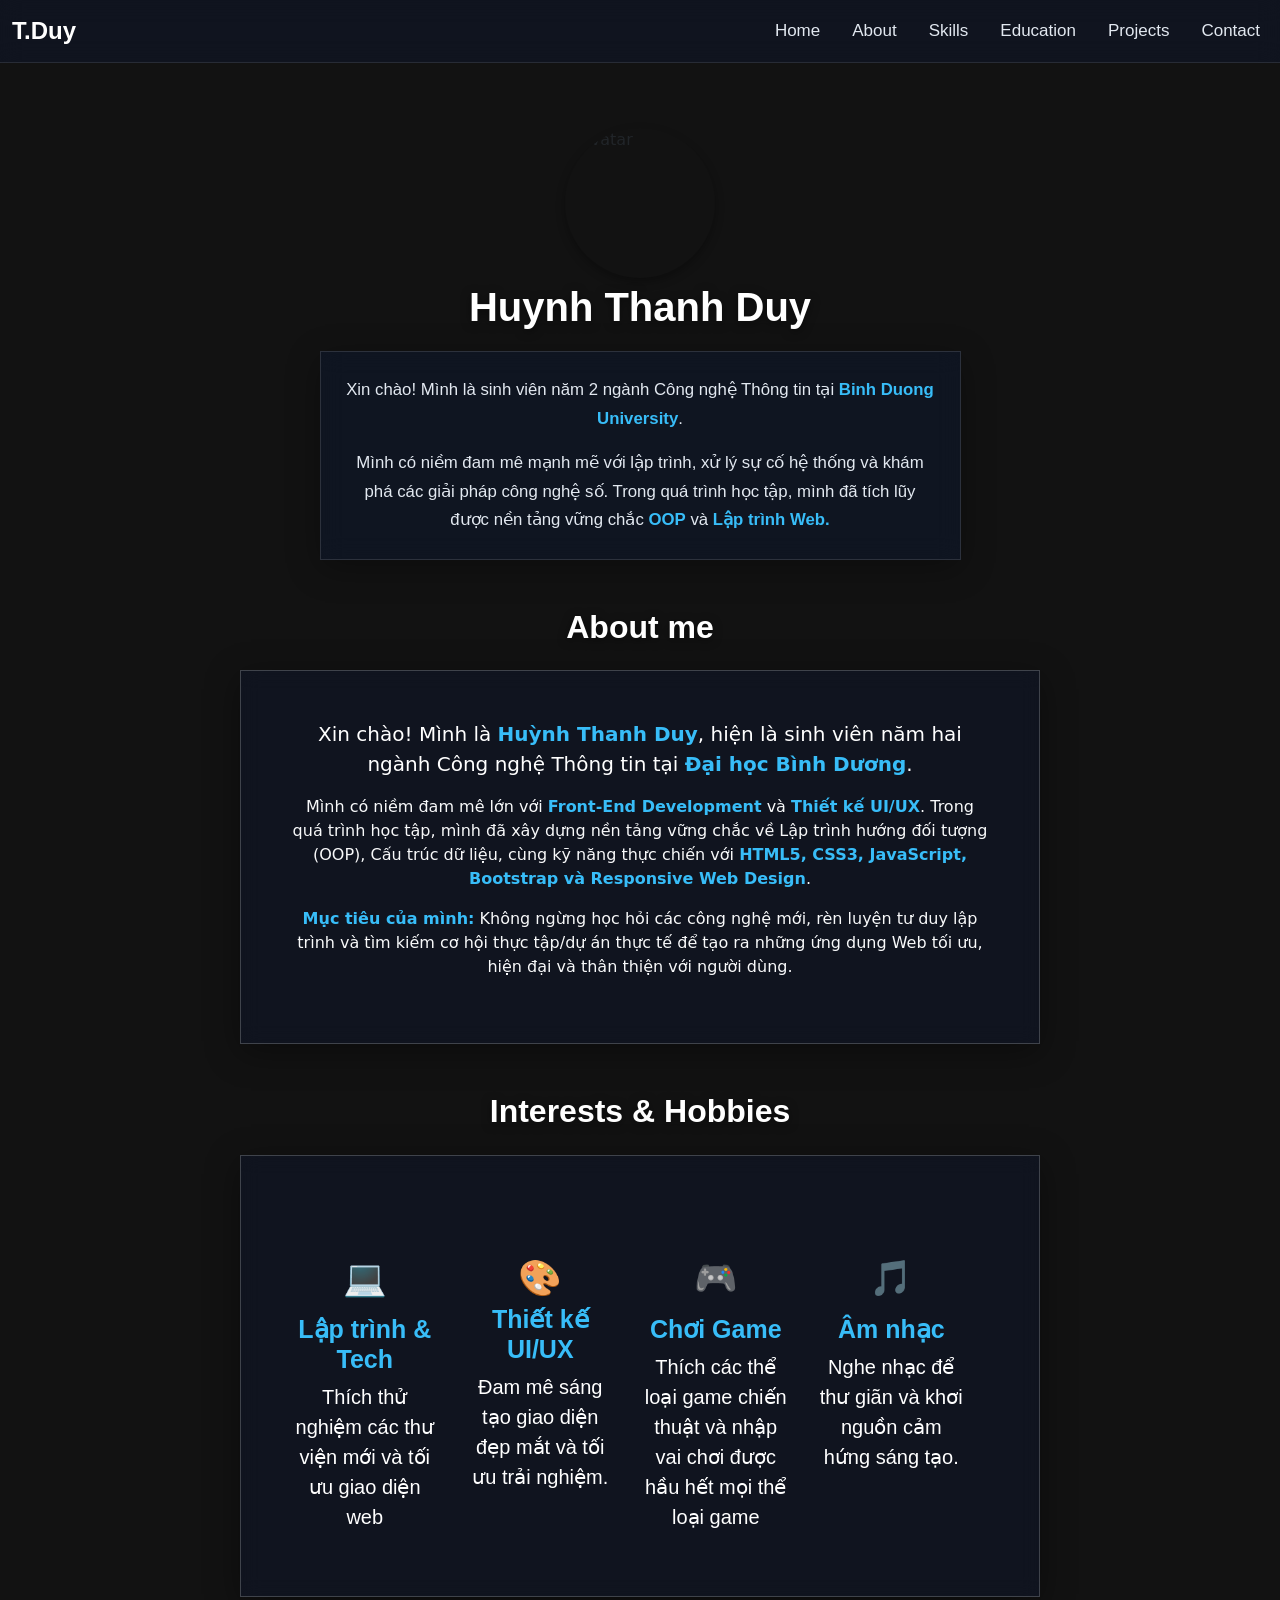
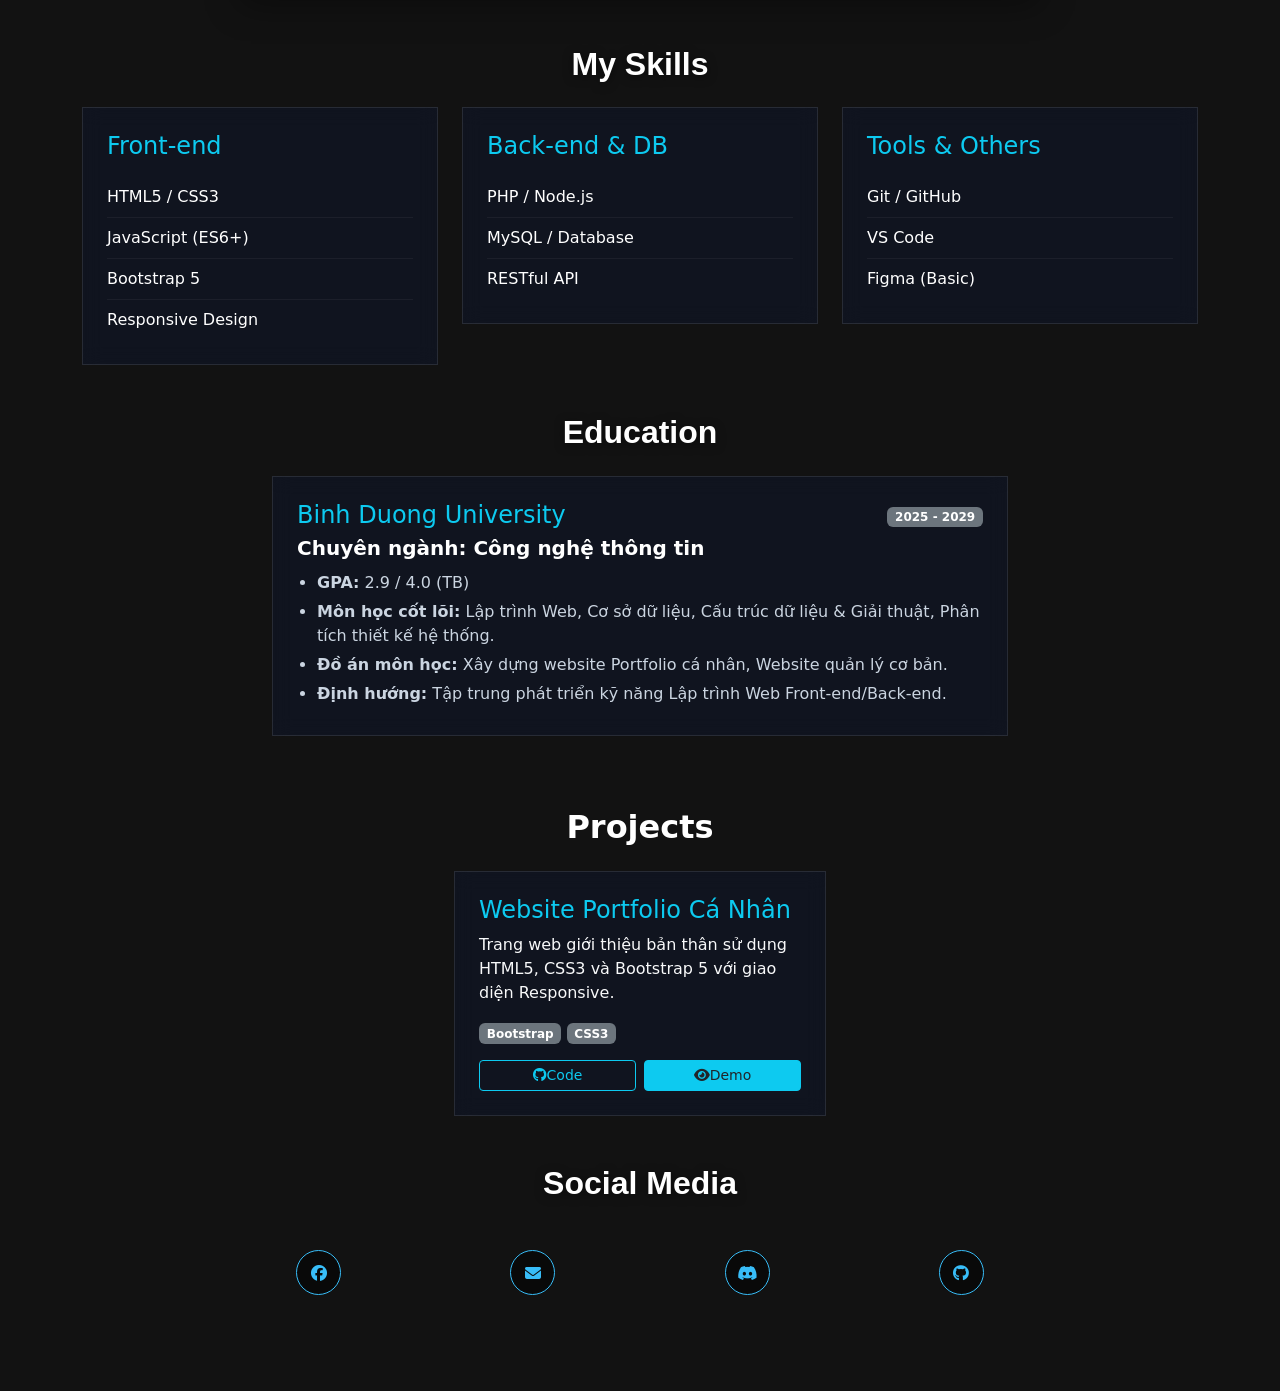
==== Huynh_Thanh_Duy.html @ 57a703c6 "Add files via upload" ====
<!DOCTYPE html>
<html lang="en">
<head>
    <meta charset="UTF-8">
    <meta name="viewport" content="width=device-width, initial-scale=1.0">
    <title>Portfolio</title>

    <link href="https://cdn.jsdelivr.net/npm/bootstrap@5.3.3/dist/css/bootstrap.min.css" rel="stylesheet">
    <link rel="stylesheet" href="style2.css">
    <link rel="stylesheet" href="https://cdnjs.cloudflare.com/ajax/libs/font-awesome/6.5.1/css/all.min.css">
    <link rel="preconnect" href="https://fonts.googleapis.com">
    <link rel="preconnect" href="https://fonts.gstatic.com" crossorigin>
    <link href="https://googleapis.com" rel="stylesheet">

</head>
<body>

<nav class="navbar navbar-expand-lg fixed-top">
    <div class="container-fluid">
        <a class="navbar-brand d-flex align-items-center gap-4" href="#">
            <span class=" navbar-content fw-bold fs-4" style="font-family: Roboto, sans-serif;"> T.Duy</span>
        </a>

        <button class="navbar-toggler" type="button" data-bs-toggle="collapse" data-bs-target="#navbarNav">
            <span class="navbar-toggler-icon"></span>
        </button>

        <div class="collapse navbar-collapse" id="navbarNav">
            <ul class="navbar-nav ms-auto gap-3">

                <li class="nav-item">
                    <a class="nav-link custom-nav-link " href="#top">Home</a>
                </li>

                <li class="nav-item">
                    <a href="#about" class="nav-link custom-nav-link">About</a>
                </li>

                <li class="nav-item">
                    <a class="nav-link custom-nav-link" href="#skills">Skills</a>
                </li>

                <li class="nav-item">
                    <a class="nav-link custom-nav-link" href="#education">Education</a>
                </li>

                <li class="nav-item">
                    <a class="nav-link custom-nav-link" href="#projects">Projects</a>
                </li>

                <li class="nav-item">
                    <a class="nav-link custom-nav-link" href="#contact-info">Contact</a>
                </li>
            </ul>
        </div>
    </div>
</nav>



<div class=" home container my-2">
    <img src="https://limbuscompany.wiki.gg/images/Blade_of_the_House_of_Spiders_Ry%C5%8Dsh%C5%AB_Full_Uptied.png?f23bd4=&format=original" alt="avatar" class="profile-avatar">
    <h1 class="name">Huynh Thanh Duy</h1>
    <div class="row justify-content-center">
        <div class="col-md-8 col-lg-7">
            <div class="intro-card p-4 text-center">
                <p class="intro-text">
                    Xin chào! Mình là sinh viên năm 2 ngành Công nghệ Thông tin tại <strong>Binh Duong University</strong>.
                </p>
                <p class="intro-text mb-0" id="about">
                    Mình có niềm đam mê mạnh mẽ với lập trình, xử lý sự cố hệ thống và khám phá các giải pháp công nghệ số. Trong quá trình học tập, mình đã tích lũy được nền tảng vững chắc <strong>OOP</strong> và <strong>Lập trình Web.</strong>
                </p>
            </div>
        </div>
    </div>
</div>




<section class="container my-5 text-white">
                    <h2 class=" about-text fw-bold mb-4 text-center">About me</h2>
        <div class="about-box text-center p-4 p-md-5 mx-auto">
            <div class="row align-items-center">
                <div class="col-md-12 text-center">
                    <p class="about-content fs-5 lead">
                        Xin chào! Mình là <strong>Huỳnh Thanh Duy</strong>, hiện là sinh viên năm hai ngành Công nghệ Thông tin tại <strong>Đại học Bình Dương</strong>.
                    </p>
                    <p class="about-content fs-6 text-light">
                        Mình có niềm đam mê lớn với <strong>Front-End Development</strong> và <strong>Thiết kế UI/UX</strong>. Trong quá trình học tập, mình đã xây dựng nền tảng vững chắc về Lập trình hướng đối tượng (OOP), Cấu trúc dữ liệu, cùng kỹ năng thực chiến với <strong>HTML5, CSS3, JavaScript, Bootstrap và Responsive Web Design</strong>.
                    </p>
                    <p class="about-content fs-6 text-light">
                        <strong>Mục tiêu của mình:</strong> Không ngừng học hỏi các công nghệ mới, rèn luyện tư duy lập trình và tìm kiếm cơ hội thực tập/dự án thực tế để tạo ra những ứng dụng Web tối ưu, hiện đại và thân thiện với người dùng.
                    </p>
                </div>
            </div>
        </div>
</section>

<section class="container my-5 text-white">
    <h2 class="hobby-title fw-bold mb-4 text-center">Interests & Hobbies</h2>
    <div class="hobby-box text-center p-4 p-md-5 mx-auto">
        <div class="row align-items-center">
            <div class="row g-4">
                <div class="col-md-6 col-lg-3 text-center">
                    <div class="icon">💻</div>
                    <h3 class="hobbies-title">Lập trình & Tech</h3>
                    <p class="hobbies-text">Thích thử nghiệm các thư viện mới và tối ưu giao diện web</p>
                </div>
                <div class="col-md-6 col-lg-3 text-center">
                    <div class="icon">🎨
                        <h3 class="hobbies-title">Thiết kế UI/UX</h3>
                        <p class="hobbies-text">Đam mê sáng tạo giao diện đẹp mắt và tối ưu trải nghiệm.</p>
                    </div>
                </div>
                <div class="col-md-6 col-lg-3 text-center">
                    <div class="icon">🎮</div>
                    <h3 class="hobbies-title">Chơi Game</h3>
                    <p class="hobbies-text">Thích các thể loại game chiến thuật và nhập vai chơi được hầu hết mọi thể loại game</p>
                </div>
                <div class="col-md-6 col-lg-3 text-center">
                    <div class="icon">🎵</div>
                    <h3 class="hobbies-title">Âm nhạc</h3>
                    <p class="hobbies-text">Nghe nhạc để thư giãn và khơi nguồn cảm hứng sáng tạo.</p>
                </div>
            </div>
        </div>
    </div>
</section>

<section id="skills" class="container my-5 text-white">
    <h2 class=" myskill-text text-center mb-4 fw-bold">My Skills</h2>
    
    <div class="row g-4">
        <div class="col-md-4">
            <div class="skill-card p-4">
                <h4 class="mb-3 text-info"><i class="bi bi-code-slash"></i> Front-end</h4>
                <ul class="skill-list">
                    <li>HTML5 / CSS3</li>
                    <li>JavaScript (ES6+)</li>
                    <li>Bootstrap 5</li>
                    <li>Responsive Design</li>
                </ul>
            </div>
        </div>

        <div class="col-md-4">
            <div class="skill-card p-4">
                <h4 class="mb-3 text-info"><i class="bi bi-server"></i> Back-end & DB</h4>
                <ul class="skill-list">
                    <li>PHP / Node.js</li>
                    <li>MySQL / Database</li>
                    <li>RESTful API</li>
                </ul>
            </div>
        </div>

        <div class="col-md-4">
            <div class="skill-card p-4">
                <h4 class="mb-3 text-info"><i class="bi bi-tools"></i> Tools & Others</h4>
                <ul class="skill-list">
                    <li>Git / GitHub</li>
                    <li>VS Code</li>
                    <li>Figma (Basic)</li>
                </ul>
            </div>
        </div>
    </div>
</section>

<section id="education" class="container my-5 text-white">
    <h2 class="education-text text-center mb-4 fw-bold">Education</h2>
    <div class="row justify-content-center">
        <div class="col-md-8">
            <div class="education-card p-4 mb-4">
                <div class="d-flex justify-content-between align-items-center flex-wrap">
                    <h4 class="text-info mb-1">Binh Duong University</h4>
                    <span class="badge bg-secondary">2025 - 2029</span>
                </div>
                <P class="fs-5 fw-semibold mb-2">Chuyên ngành: Công nghệ thông tin</P>
                <ul class="edu-details mb-0">
                    <li><strong>GPA:</strong> 2.9 / 4.0 (TB)</li>
                    <li><strong>Môn học cốt lõi:</strong> Lập trình Web, Cơ sở dữ liệu, Cấu trúc dữ liệu & Giải thuật, Phân tích thiết kế hệ thống. </li>
                    <li><strong>Đồ án môn học:</strong> Xây dựng website Portfolio cá nhân, Website quản lý cơ bản.</li>
                    <li><strong>Định hướng:</strong> Tập trung phát triển kỹ năng Lập trình Web Front-end/Back-end.</li>
                </ul>
            </div>
        </div>
    </div>
</section>


<section id="projects" class="container my-5 text-white">
    <h2 class="text-center text-white mb-4 fw-bold">Projects</h2>
    <div class="row-gap-4 justify-content-center">
        <div class="col-md-6 col-lg-4 mx-auto">
            <div class="skill-card p-4 h-100 d-flex flex-column justify-content-between mx-auto">
                <div>
                    <h4 class="mb-2 text-info">Website Portfolio Cá Nhân</h4>
                    <p class="text-light mb-3">Trang web giới thiệu bản thân sử dụng HTML5, CSS3 và Bootstrap 5 với giao diện Responsive.</p>
                </div>
                <div>
                    <span class="badge bg-secondary mb-3">Bootstrap</span>
                    <span class="badge bg-secondary mb-3">CSS3</span>
                </div>
                <div class="d-flex gap-2">
                    <a href="https://yukahat.github.io/Nhom-3-Giua-Ky/Huynh_Thanh_Duy.html" class="btn btn-sm btn-outline-info w-100"><i class="fa-brands fa-github"></i>Code</a>
                    <a href="#" class="btn btn-sm btn-info w-100 text-dark"><i class="fa-solid fa-eye"></i>Demo</a>
                </div>
            </div>
        </div>
    </div>
</section>

<section id="contact-info" class="container my-5 text-white">
    <h2 class="social-text text-center mb-4 fw-bold">Social Media</h2>
    <div class="row justify-content-center">
        <div class="col-md-8">
            <div class="contact-card p-4 mb-4">
                <div class="d-flex justify-content-between align-items-center flex-wrap">
                    <a href="https://www.facebook.com/Kayuwuz" target="_blank" class="social-icon" title="Facebook">
                        <i class="fa-brands fa-facebook"></i>
                    </a>
                    <a href="mailto:yukahatsuri1@gmail.com" class="social-icon" title="Gmail">
                        <i class="fa-solid fa-envelope"></i>
                    </a>
                    <a href="https://discord.com/channels/729937411580362783" target="_blank" class="social-icon" title="Discord">
                        <i class="fa-brands fa-discord"></i>
                    </a>
                    <a href="https://github.com/YukaHat" target="_blank" class="social-icon" title="Github">
                        <i class="fa-brands fa-github"></i>
                    </a>
                </div>
            </div>
        </div>
    </div>
</section>




<script src="https://cdn.jsdelivr.net/npm/bootstrap@5.3.3/dist/js/bootstrap.bundle.min.js"></script>

<script src="https://cdn.jsdelivr.net/npm/swiper@11/swiper-bundle.min.js"></script>
<script>
  const swiper = new Swiper('.teamSwiper', {
    loop: true,
    spaceBetween: 30,
    navigation: {
      nextEl: '.nav-arrow.next',
      prevEl: '.nav-arrow.prev',
    },
    breakpoints: {
      0: { slidesPerView: 1 },
      768: { slidesPerView: 2 },
      992: { slidesPerView: 3 }
    }
  });
</script>


</body>
</html>
---- style2.css ----
body {
    margin: 0;
    padding: 0;
    min-height: 100vh;
    position: relative;
    background-color: #121212; 
    overflow-x: hidden;
}

body::before {
    content: "";
    position: fixed;
    top: 0;
    left: 0;
    width: 100%;
    height: 100%;
    background-image: url("https://limbuscompany.wiki.gg/images/S912.png?746807=&format=original");
    background-size: cover;
    background-position: center;
    background-repeat: no-repeat;
    
    filter: blur(10px);
    
    transform: scale(1.05); 
    
    z-index: -1; 
}

.navbar{
    background: rgba(15, 23, 42, 0.55);
    backdrop-filter: blur(12px);
    -webkit-backdrop-filter: blur(12px);
    border-bottom: 1px solid rgba(255, 255, 255, 0.10);
    transition: background 0.3 ease;
}

.navbar-content{
    color: white;
}

.custom-nav-link{
    color: #e2e8f0;
    font-family: "Roboto", sans-serif;
    font-size: 17px;
    transition: color 0.3s ease;
}

.custom-nav-link:hover{
    color: #38bdf8;
}

.navbar-toggler{
    border-color: #ffffff;
}

.navbar-toggler-icon{
    filter: invert(1);
}

.home {
    padding-top: 120px; 
}

.name {
    text-align: center;
    font-weight: 700;
    color: #ffffff;
    text-shadow: 0 2px 10px rgba(0, 0, 0, 0.5);
    font-family: "Roboto", sans-serif;
    animation: fadeInOnly 1.2s ease-out forwards;   
    margin-top: -15px;
    margin-bottom: 20px;
}

.intro-card {
    background: rgba(15, 23, 42, 0.65);
    backdrop-filter: blur(12px);
    -webkit-backdrop-filter: blur(12px);
    border: 1px solid rgba(255, 255, 255, 0.12);
    box-shadow: 0 8px 32px rgba(0, 0, 0, 0.3);
    
    animation: fadeInOnly 1.2s ease-out forwards;
    
    transition: transform 0.4s cubic-bezier(0.16, 1, 0.3, 1), 
                box-shadow 0.4s ease, 
                border-color 0.4s ease;
}

.intro-card:hover {
    transform: translateY(-10px);
    box-shadow: 0 12px 40px 0 rgba(0, 0, 0, 0.5);
    border-color: #38bdf8;
}

.intro-text {
    font-family: "Roboto", sans-serif;
    font-size: 1.05rem;
    line-height: 1.7;
    color: #e2e8f0;
}

.intro-text strong {
    color: #38bdf8; 
}

.profile-avatar {
    width: 150px;
    height: 150px;
    object-fit: cover;
    border-radius: 50%;
    box-shadow: 0 4px 10px rgba(0, 0, 0, 0.3);
    
    display: block;
    margin: 0 auto 20px auto; 
    animation: fadeInOnly 0.8s ease-out forwards;
}

.content-home{
    color: white;
    text-align: center;
    font-size: 20px;
    font-family: "Roboto", sans-serif;
}

.about-box {
    max-width: 800px;
    width: 100%;
    background: rgba(15, 23, 42, 0.55);
    backdrop-filter: blur(10px);
    -webkit-backdrop-filter: blur(10px);
    border: 1px solid rgba(255, 255, 255, 0.2);
    box-shadow: 0 8px 32px 0 rgba(0, 0, 0, 0.37);
    transition: transform 0.3s ease, box-shadow 0.3s ease;
    justify-content: center;
    align-items: center;
    animation: fadeInOnly 1s ease-out forwards;
}

.about-box:hover {
    transform: translateY(-5px) !important;
    box-shadow: 0 12px 40px 0 rgba(0, 0, 0, 0.5);
    border-color: #38bdf8
}

.title-about {
    font-family: "Roboto", sans-serif;
    color: #ffffff;
    letter-spacing: 2px;
    -webkit-text-stroke: 1px #000;
    animation: fadeInUp 1s ease-out forwards;
}


.skill-card {
    background: rgba(15, 23, 42, 0.55);
    backdrop-filter: blur(10px);
    -webkit-backdrop-filter: blur(10px);
    border: 1px solid rgba(255, 255, 255, 0.1);
    transition: transform 0.3s ease, border-color 0.3s ease;
}

.skill-card:hover {
    transform: translateY(-5px);
    border-color: #38bdf8;
}

.skill-list {
    list-style: none;
    padding-left: 0;
    margin-bottom: 0;
}

.skill-list li {
    padding: 8px 0;
    border-bottom: 1px solid rgba(255, 255, 255, 0.05);
    font-size: 16px;
    color: white;
}

.skill-list li:last-child {
    border-bottom: none;
}

.education-card{
    background: rgba(15, 23, 42, 0.55);
    backdrop-filter: blur(10px);
    -webkit-backdrop-filter: blur(10px);
    border: 1px solid rgba(255, 255, 255, 0.1);
    transition: transform 0.3s ease, border-color 0.3s ease;

}

.education-card:hover{
    transform: translateY(-3px);
    border-color: #38bdf8;
}

.edu-details{
    color: #cbd5e1;
    padding-left: 20px;
}

.edu-details li {
    margin-bottom: 5px;
}

.social-icon {
    display: inline-flex;
    align-items: center;
    justify-content: center;
    width: 45px;
    height: 45px;
    background-color: rgba(0, 0, 0, 0.5);
    border: 1px solid #38bdf8;
    color: #38bdf8;
    border-radius: 50%;
    transition: all 0.3s ease;
    text-decoration: none;
}

.social-icon:hover {
    background-color: #38bdf8;
    color: #000;
    transform: translateY(-3px);
    box-shadow: 0 0 15px rgba(15, 23, 42, 0.);
}

.about-text{
    text-align: center;
    font-family: "Roboto", sans-serif;
    font-weight: 700;
    color: #ffffff;
    text-shadow: 0 2px 10px rgba(0, 0, 0, 0.5);
    animation: fadeInOnly 1s ease-out forwards;
}

.myskill-text{
    text-align: center;
    font-family: "Roboto", sans-serif;
    font-weight: 700;
    color: #ffffff;
    text-shadow: 0 2px 10px rgba(0, 0, 0, 0.5);
}

.education-text{
    text-align: center;
    font-family: "Roboto", sans-serif;
    font-weight: 700;
    color: #ffffff;
    text-shadow: 0 2px 10px rgba(0, 0, 0, 0.5);
}

.social-text{
    text-align: center;
    font-family: "Roboto", sans-serif;
    font-weight: 700;
    color: #ffffff;
    text-shadow: 0 2px 10px rgba(0, 0, 0, 0.5);
}

.hobby-box{
    max-width: 800px;
    width: 100%;
    background-color: rgba(15, 23, 42, 0.55);
    backdrop-filter: blur(10px);
    -webkit-backdrop-filter: blur(10px);
    border: 1px solid rgba(255, 255, 255, 0.2);
    box-shadow: 0 8px 32px 0 rgba(0, 0, 0, 0.37);
    transition: transform 0.3s ease, box-shadow 0.3s ease;
    justify-content: center;
    align-items: center;
}

.hobby-box:hover{
    transform: translateY(-5px);
    box-shadow: 0 12px 40px 0 rgba(0, 0, 0, 0.5);
    border-color: #38bdf8;
}

.icon {
  font-size: 35px;
  margin-bottom: 10px;
}

.hobbies-title{
    color: #38bdf8;
    font-size: 25px;
    font-weight: bold;
    font-family: "Roboto", sans-serif;
}

.hobbies-text{
    font-size: 20px;
    font-family: "Roboto", sans-serif;
}

.hobby-title{
    text-shadow: 0 2px 10px rgba(0, 0, 0, 0.5);
    color: #ffffff;
    text-align: center;
    font-weight: bold;
    font-family: "Roboto", sans-serif;


}

.about-content strong{
    color: #38bdf8;
    font-weight: bold;
}

@keyframes fadeInOnly {
    from {
        opacity: 0;
    }
    to {
        opacity: 1;
    }
}
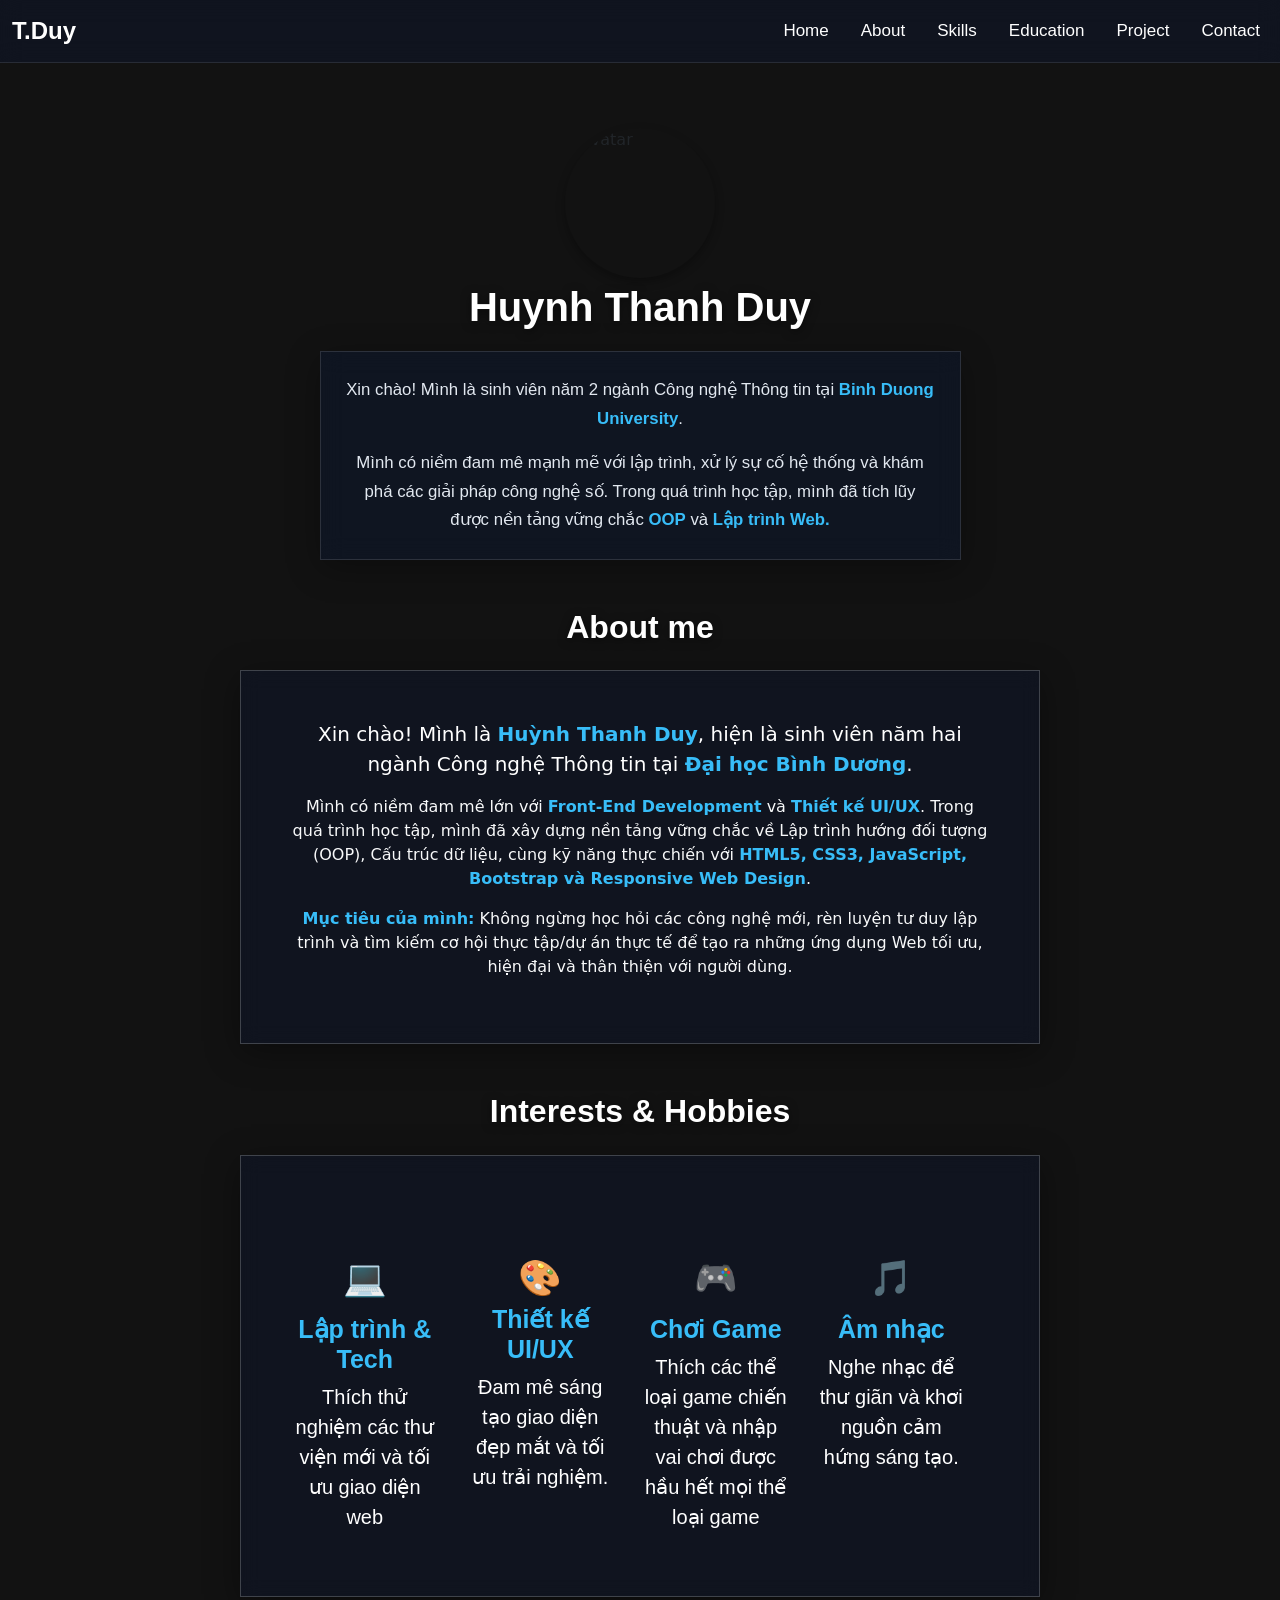
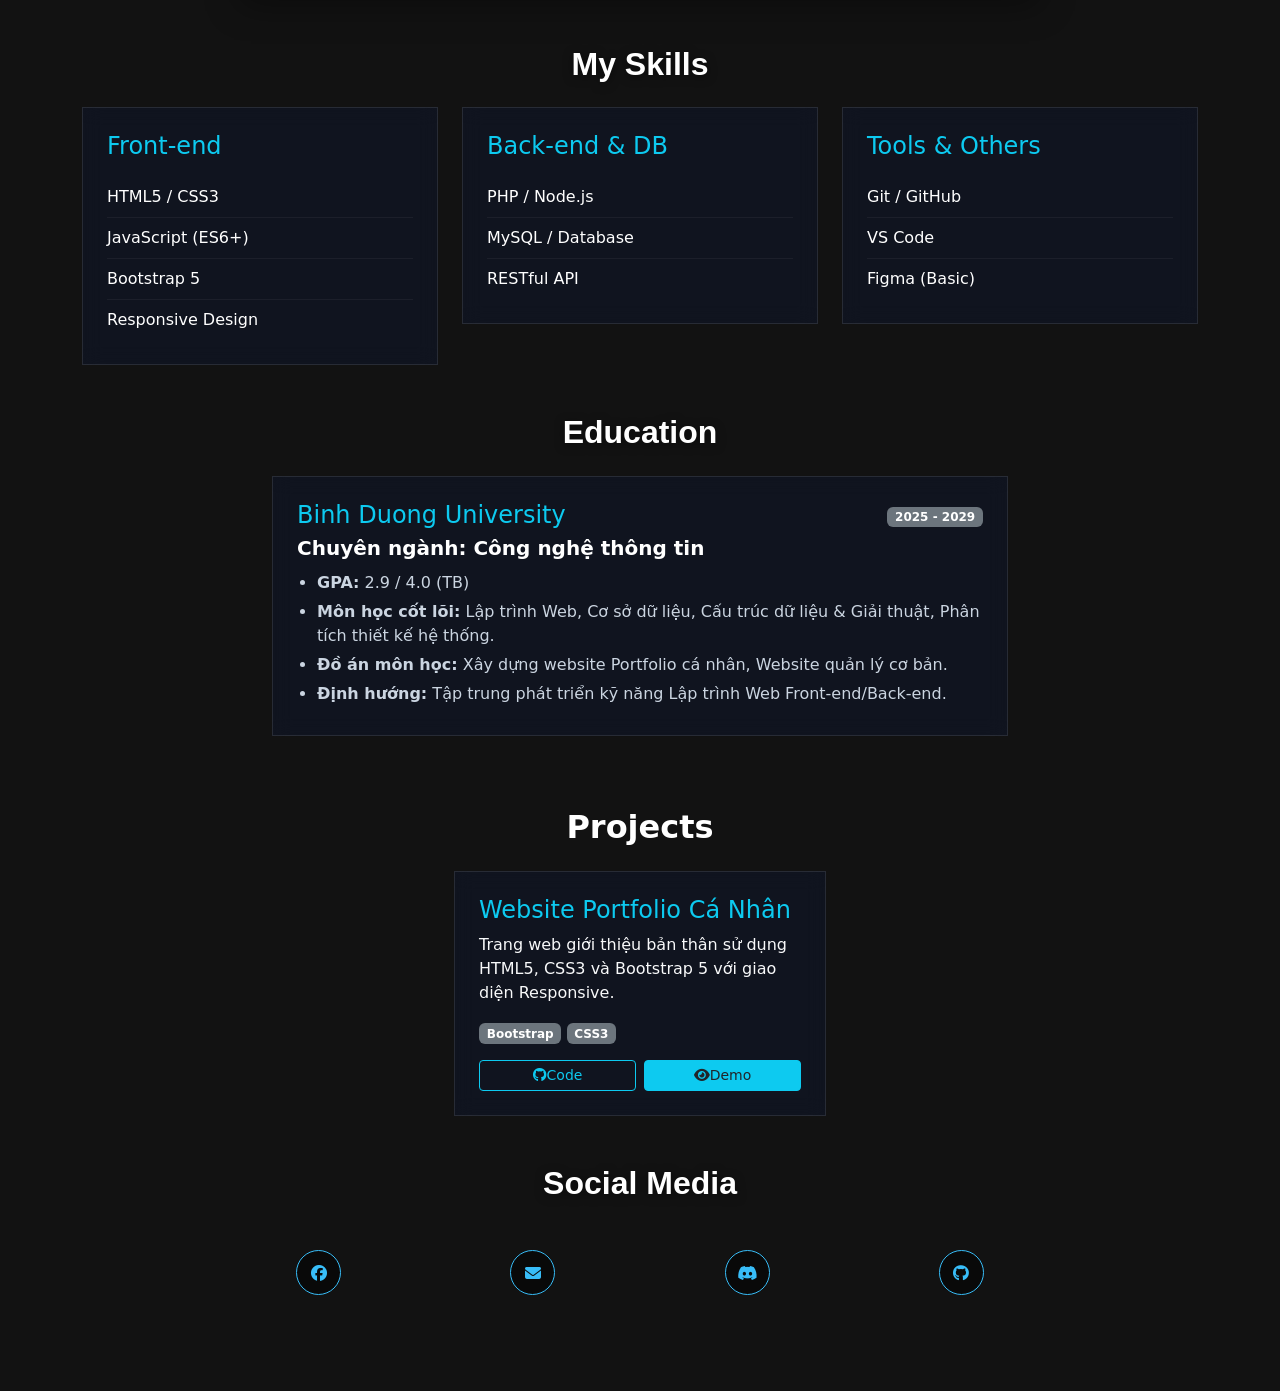
==== commit 1fde16ad: "Add files via upload" ====
--- a/Huynh_Thanh_Duy.html
+++ b/Huynh_Thanh_Duy.html
@@ -13,7 +13,7 @@
     <link href="https://googleapis.com" rel="stylesheet">
 
 </head>
-<body>
+<body id="top">
 
 <nav class="navbar navbar-expand-lg fixed-top">
     <div class="container-fluid">
@@ -27,29 +27,23 @@
 
         <div class="collapse navbar-collapse" id="navbarNav">
             <ul class="navbar-nav ms-auto gap-3">
-
-                <li class="nav-item">
-                    <a class="nav-link custom-nav-link " href="#top">Home</a>
-                </li>
-
-                <li class="nav-item">
-                    <a href="#about" class="nav-link custom-nav-link">About</a>
-                </li>
-
-                <li class="nav-item">
-                    <a class="nav-link custom-nav-link" href="#skills">Skills</a>
-                </li>
-
-                <li class="nav-item">
-                    <a class="nav-link custom-nav-link" href="#education">Education</a>
-                </li>
-
-                <li class="nav-item">
-                    <a class="nav-link custom-nav-link" href="#projects">Projects</a>
-                </li>
-
-                <li class="nav-item">
-                    <a class="nav-link custom-nav-link" href="#contact-info">Contact</a>
+                <li class="nav-item">
+                    <a href="#top" class="nav-link custom-nav-link nav-scroll">Home</a>
+                </li>
+                <li class="nav-item">
+                    <a href="#about" class="nav-link custom-nav-link nav-scroll">About</a>
+                </li>
+                <li class="nav-item">
+                    <a href="#skills" class="nav-link custom-nav-link nav-scroll">Skills</a>
+                </li>
+                <li class="nav-item">
+                    <a href="#education" class="nav-link custom-nav-link nav-scroll">Education</a>
+                </li>
+                <li class="nav-item">
+                    <a href="#projects" class="nav-link custom-nav-link nav-scroll">Project</a>
+                </li>
+                <li class="nav-item">
+                    <a href="#contact-info" class="nav-link custom-nav-link nav-scroll">Contact</a>
                 </li>
             </ul>
         </div>
@@ -258,6 +252,25 @@
   });
 </script>
 
+<script>
+    document.querySelectorAll('.nav-scroll').forEach(anchor => {
+        anchor.addEventListener('click', function (e) {
+            e.preventDefault(); // Chặn việc đổi URL có chứa dấu #
+            
+            const targetId = this.getAttribute('href');
+            const targetElement = document.querySelector(targetId);
+            
+            if (targetElement) {
+                // Cuộn trang mượt mà đến vị trí đó mà URL không bị thay đổi
+                targetElement.scrollIntoView({
+                    behavior: 'smooth',
+                    block: 'start'
+                });
+            }
+        });
+    });
+</script>
+
 
 </body>
 </html>
--- a/style2.css
+++ b/style2.css
@@ -45,8 +45,17 @@
     transition: color 0.3s ease;
 }
 
-.custom-nav-link:hover{
-    color: #38bdf8;
+.custom-nav-link,
+.custom-nav-link:focus,
+.custom-nav-link:active,
+.custom-nav-link:visited {
+    color: #ffffff !important; 
+    outline: none !important; 
+    box-shadow: none !important;
+}
+
+.custom-nav-link:hover {
+    color: #38bdf8 !important; 
 }
 
 .navbar-toggler{
